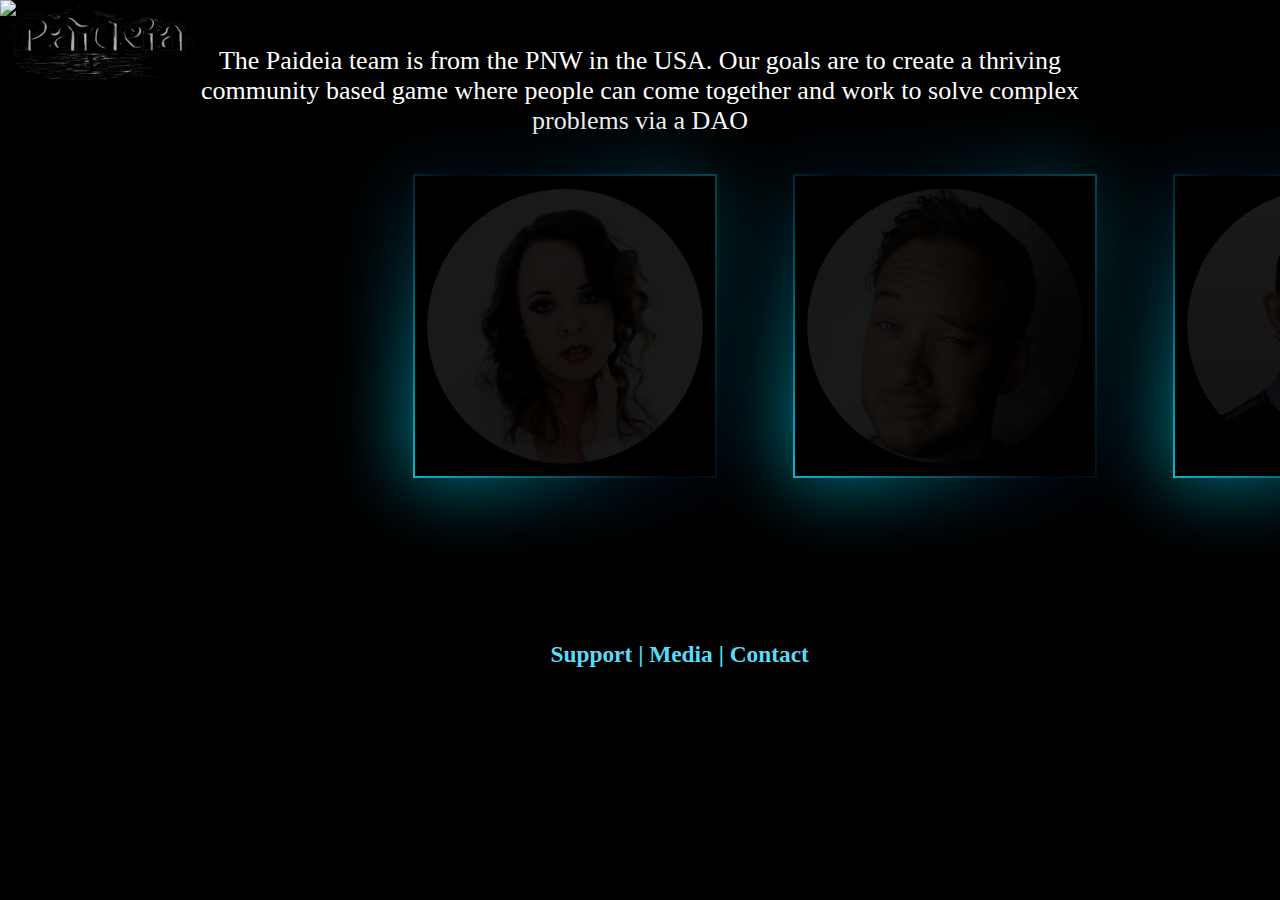
==== aboutus.html @ dff39d1f "about us section" ====
<!DOCTYPE html>
<html lang="en">
<head>
    <meta charset="UTF-8">
    <meta http-equiv="X-UA-Compatible" content="IE=edge">
    <meta name="viewport" content="width=device-width, maximum-scale=1.0, user-scalable=no">
    <title>Paideia</title>
    <link rel="stylesheet" href="aboutus.css">
    <link rel="stylesheet" href="https://cdn.jsdelivr.net/npm/swiper@8/swiper-bundle.min.css"/>
</head>
<body class="body">


<img src="images/menu.png" class="menu-icon" onclick="togglemenu ()">



    <!-- Main Page --> 
    <div class="mainpage">

      

      <div class="navbarContainer">

        <div class="logoContainer">
          <img src="images/Paideia Logo.png" class="logo">
        </div>

        <div class="navbarSpacer"></div>

        <ul id="menuList" class="nav-links">
          <li class="nav-item"><a href="C:\Users\Autumn Sexy Wifey\Desktop\Learnin codin (yee haw)\Paideia\Mint.html">Mint</a></li>
          <li class="nav-item"><a href="C:\Users\Autumn Sexy Wifey\Desktop\Learnin codin (yee haw)\Paideia\demo.html">Demo</a></li>
          <li class="nav-item"><a href="C:\Users\Autumn Sexy Wifey\Desktop\Learnin codin (yee haw)\Paideia\aboutus.html">About</a></li>
          <li class="nav-item"><a href="C:\Users\Autumn Sexy Wifey\Desktop\Learnin codin (yee haw)\Paideia\community.html">Community</a></li>
        </ul>
        
        
        <!-- 
      
          <div id="menuList">
              <a href="#"><img src="images/icons8-discord-35.png" class="discord"></a>
              <a href="#"><img src="images/icons8-twitter-35.png" class="twitter"></a>
              <a href="#"><img src="images/icons8-notion-35.png"  class="notion"></a> 
          </div>
      
        </nav> -->
      </div>

      
      <img src="images/banner.png" class="first">

    </div>


<div class="sentence"><p>The Paideia team is from the PNW in the USA. Our goals are to create a thriving community based game
  where people can come together and work to solve complex problems via a DAO </p> </div>




<!-- Team members -->
<div class="team">
  
    <div class="box">
      <div class="imgbox"> 
        <a href="https://twitter.com/Crypto_Cherie"><img src="images/Cheri_Photo_Color.png"></a>
      </div>
        <div class="content">
          <h2>Autumn Williams (CryptoCherie)<br><span>Front End Developer <br> & Community Manager</span></h2>
          </div>
            </div>
    
            <div class="box">
              <div class="imgbox"> 
                <a href="https://twitter.com/Josh_Burleson"><img src="images/Josh_Photo.png"></a>
              </div>
                <div class="content">
                  <h2>Josh Burleson <br> (FUDBear)<br><span>Lead Developer <br> & Artist</span></h2>
                  </div>
                    </div>
    
                    <div class="box">
                      <div class="imgbox"> 
                        <a href="https://twitter.com/JonnyRingo711"><img src="images/Ringo_Photo.png"></a>
                      </div>
                        <div class="content">
                          <h2>Jon Williams <br> (Jonny Ringo)<br><span>Marketing</span></h2>
                          </div>
                            </div>
    
                          </div>

                          <div class="Spacer"></div>

                          <div class="support">
                            <h3>Support | Media | Contact</h3>
                          </div>

</body>
---- aboutus.css ----
*{
    margin: 0;
    padding: 0;
    box-sizing: border-box;
    background-color: black;
}

/* Nav */
nav{
    background-color: transparent;
}

.navbarContainer{
    position: absolute;
    top:0; right:0; bottom:0; left:0;
    width: auto;
    max-height: fit-content;
    background-color: transparent;
   /* border: 1px solid purple; */
    display: flex;
}

/* https://freshman.tech/flexbox-navbar/ */
.navbar {
    display: flex;
    justify-content: space-between;
    align-items: center;
}

.nav-links {
display: flex;
background-color: transparent;

}

ul li{
    display: inline-block;
    list-style: none;
    background-color: transparent;
}

ul li a{
    text-decoration: none;
    color: black;
    font-size: 26px;
    margin: 0 40px;
    background-color: transparent;
}

.logoContainer
{
    display: flex;
    flex: 0.2;
    background-color: transparent;
    min-width: 15%;
  
}

.logo{
    margin-left: 2%;
    margin-top: -30%;
    max-width:100%;
    height:auto;
    max-height: fit-content;
    background-color: transparent;
    

}

.navbarSpacer
{
    flex: 0.27;
    background-color: transparent;
    
}

.menuContainer{
    flex: 0.3;
    width: 100px;
    margin: 10px;
    /* justify-content: right; */
    background-color: transparent;
    /* border: 1px solid grey; */
}

.menu{
    background-color: transparent;
}

.menu-icon{
    width: 25px;
    cursor: pointer; 
    display: none;
       
}

.navItem{
    background-color: transparent;
}

nav ul li{
    display: block;
    list-style: none;
    margin-inline: 2px;
   
    /* float: right; */
    /* padding-right: 5%; */
}

nav ul li a{
    display: flex;
    text-decoration: none;
    color: white;
    font-weight: 100;
    font-size: 22px;
    /* border: 1px solid rebeccapurple;*/

}

nav ul li a:hover{
    color: #59DAF6;
}


.first{
    max-width:100%;
    height:auto;
}

/* Team Members */

.team{
    opacity: 0.99; 
    display: flex;
    
   }
   
   .box{
       position: relative;
       width: 300px;
       height: 300px;
       display: flex;
       justify-content: center;
       align-items: center;
       margin: 40px;
       transition: 0.5s;
       float: left;
       left: 375px;
      
       
       
   }
   
   .box:hover{
    height: 400px;
    
   }
   
   .box .imgbox{
       position: absolute;
       top: 0;
       left: 0;
       width: 100%;
       height: 100%;
       padding: 10px;
       box-sizing: border-box;
       
   }
   
   .box .imgbox img{
       max-width: 100%;
       opacity: 0.1;
       transition: 0.5s;
       
   }
   
   .box:hover .imgbox img{
       opacity: 1;
      
   }
   
   .box:before{
       content: '';
       position: absolute;
       top: -2px;
       left: -2px;
       right: -2px;
       bottom: -2px;
       background-color: #fff;
       z-index: -1;
      
   }
   
   .box:after{
       content: '';
       position: absolute;
       top: -2px;
       left: -2px;
       right: -2px;
       bottom: -2px;
       background-color: #fff;
       z-index: -2;
       filter: blur(40px);
       
   }
   
   .box:before,
   .box:after
   {
       background: linear-gradient(235deg,#004750,#010615,#00bcd4);
       
   
   }
   
   .box .content{
       position: absolute;
       bottom: 0;
       left: 10px;
       right: 10px;
       bottom: 10px;
       height: 90px;
       background: rgba(0,0,0,0.4);
       display: flex;
       justify-content: center;
       align-items: center;
       text-align: center;
       opacity: 0;
       transition: 0.5s; 
       
   }
   
   .box:hover .content
   {
       opacity: 1;
       
   }
   
   .box .content h2{
       font-size: 20px;
       color: #fff;
       font-weight: 500;
       line-height: 20px;
       letter-spacing: 1px;
      
   }
   
   .box .content h2 span{
       font-size: 14px;
       color: #fff;
       font-weight: 200;
       letter-spacing: 2px;
         
   }


   .sentence{
    color: white;
    font-size: 26px;
    display: flex;
    margin-left: 15%;
    margin-right: 15%;
    margin-top: 2%;
    text-align: center;
   }

   .Spacer
   {
    height: 100px;
       flex: 0.5;
       background-color: transparent;
   }

.support{
    color: #59DAF6;
    font-size: 20px;
    display: flex;
    text-align: center;
    margin-left: 43%;
    margin-right: 15%;
    margin-top: 2%;

}
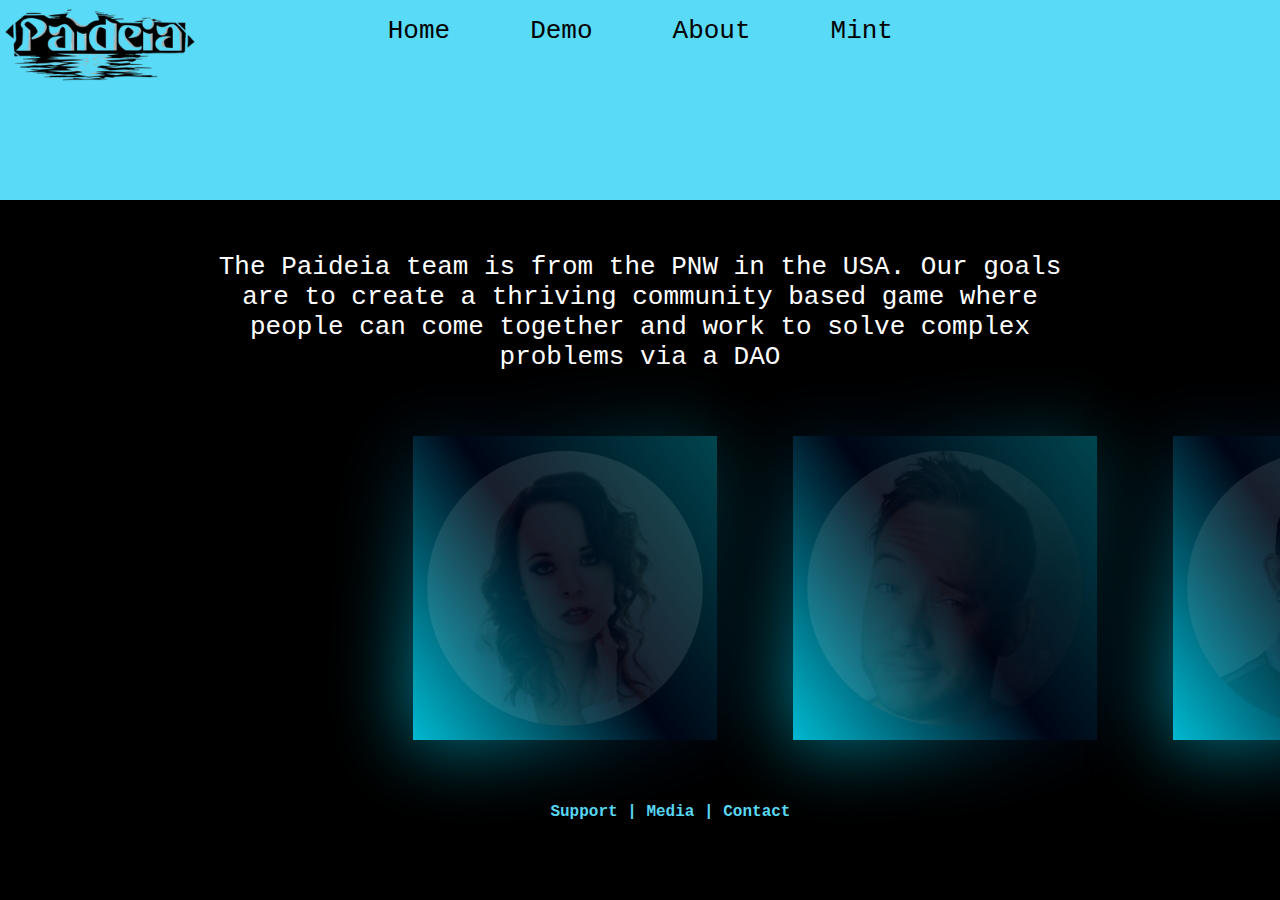
==== commit d52e1d8c: "about us" ====
--- a/aboutus.html
+++ b/aboutus.html
@@ -5,7 +5,7 @@
     <meta http-equiv="X-UA-Compatible" content="IE=edge">
     <meta name="viewport" content="width=device-width, maximum-scale=1.0, user-scalable=no">
     <title>Paideia</title>
-    <link rel="stylesheet" href="aboutus.css">
+    <link rel="stylesheet" href="style.css">
     <link rel="stylesheet" href="https://cdn.jsdelivr.net/npm/swiper@8/swiper-bundle.min.css"/>
 </head>
 <body class="body">
@@ -29,10 +29,10 @@
         <div class="navbarSpacer"></div>
 
         <ul id="menuList" class="nav-links">
-          <li class="nav-item"><a href="C:\Users\Autumn Sexy Wifey\Desktop\Learnin codin (yee haw)\Paideia\Mint.html">Mint</a></li>
+        <li class="nav-item"><a href="C:\Users\Autumn Sexy Wifey\Desktop\Learnin codin (yee haw)\Paideia\index.html">Home</a></li>
           <li class="nav-item"><a href="C:\Users\Autumn Sexy Wifey\Desktop\Learnin codin (yee haw)\Paideia\demo.html">Demo</a></li>
           <li class="nav-item"><a href="C:\Users\Autumn Sexy Wifey\Desktop\Learnin codin (yee haw)\Paideia\aboutus.html">About</a></li>
-          <li class="nav-item"><a href="C:\Users\Autumn Sexy Wifey\Desktop\Learnin codin (yee haw)\Paideia\community.html">Community</a></li>
+          <li class="nav-item"><a href="C:\Users\Autumn Sexy Wifey\Desktop\Learnin codin (yee haw)\Paideia\Mint.html">Mint</a></li>
         </ul>
         
         
@@ -47,10 +47,9 @@
         </nav> -->
       </div>
 
-      
-      <img src="images/banner.png" class="first">
+    </div>
 
-    </div>
+    <div class="spacebetween"></div>
 
 
 <div class="sentence"><p>The Paideia team is from the PNW in the USA. Our goals are to create a thriving community based game
--- a/style.css
+++ b/style.css
@@ -0,0 +1,615 @@
+/* Body */
+.body{
+    padding: 0;
+    margin: 0;
+    justify-content: center;
+    background-color: black;
+    font-family: 'Space Mono', monospace;
+}
+
+/* Nav */
+nav{
+    background-color: transparent;
+}
+
+.navbarContainer{
+    position: absolute;
+    top:0; right:0; bottom:0; left:0;
+    width: auto;
+    max-height: fit-content;
+    background-color: transparent;
+   /* border: 1px solid purple; */
+    display: flex;
+}
+
+/* https://freshman.tech/flexbox-navbar/ */
+.navbar {
+    display: flex;
+    justify-content: space-between;
+    align-items: center;
+}
+
+.nav-links {
+display: flex;
+
+}
+
+ul li{
+    display: inline-block;
+    list-style: none;
+}
+
+ul li a{
+    text-decoration: none;
+    color: black;
+    font-size: 26px;
+    margin: 0 40px;
+    
+}
+
+.logoContainer
+{
+    display: flex;
+    flex: 0.2;
+    background-color: transparent;
+    min-width: 15%;
+  
+}
+
+.logo{
+    margin-left: 2%;
+    margin-top: -30%;
+    max-width:100%;
+    height:auto;
+    max-height: fit-content;
+    background-color: transparent;
+    
+
+}
+
+.navbarSpacer
+{
+    flex: 0.27;
+    background-color: transparent;
+    
+}
+
+.menuContainer{
+    flex: 0.3;
+    width: 100px;
+    margin: 10px;
+    /* justify-content: right; */
+    background-color: transparent;
+    /* border: 1px solid grey; */
+}
+
+.menu{
+    background-color: transparent;
+}
+
+.menu-icon{
+    width: 25px;
+    cursor: pointer; 
+    display: none;
+       
+}
+
+.navItem{
+    background-color: transparent;
+}
+
+nav ul li{
+    display: block;
+    list-style: none;
+    margin-inline: 2px;
+   
+    /* float: right; */
+    /* padding-right: 5%; */
+}
+
+nav ul li a{
+    display: flex;
+    text-decoration: none;
+    color: white;
+    font-weight: 100;
+    font-size: 22px;
+    /* border: 1px solid rebeccapurple;*/
+
+}
+
+nav ul li a:hover{
+    color: #59DAF6;
+}
+
+
+/* Nav Socials */
+
+.discord{
+    padding: 0 15px;
+    background-color: transparent;
+   
+}
+.twitter{
+    padding: 0 15px;
+    background-color: transparent;
+    
+}
+.notion{
+    padding: 0 15px;
+    background-color: transparent;
+   
+}
+
+/* main page */
+.heroImage{
+    width:auto;
+    
+}
+
+.mainpage{
+    flex-direction: column;
+    overflow: hidden;
+    display: flex;
+    justify-content: center;
+
+}
+
+.first{
+    max-width:100%;
+    height:auto;
+}
+
+/* Main */
+
+/* sections imgs */
+.section1{
+    display: flex;
+    margin-top: 10%;
+}
+
+.section2temp{
+    display: flex;
+    margin-top: 10%;
+}
+
+.section3{
+    display: flex;
+    margin-top: 10%;
+}
+
+.section4{
+    display: flex;
+    margin-top: 10%;
+}
+
+.flex-child {
+    flex: 1;
+ 
+}
+
+
+.sectionRVideo{
+    float: left;
+    max-width:100%;
+    height:auto;
+}
+
+.sectionLVideo{
+    float: right;
+    max-width:100%;
+    height:auto;
+}
+
+/* sections texts */
+
+.sectionTitle{
+    
+    margin-left: 20%;
+    margin-right: 20%;
+    margin-top: 0%;
+    font-size: large;
+    font-size: 32px;
+    color: whitesmoke;
+    background: -webkit-linear-gradient( rgb(89, 218, 246), rgb(59, 118, 196));
+    -webkit-background-clip: text;
+    -webkit-text-fill-color: transparent;
+    
+}
+
+.sectionBaseText{
+    display: flex;
+    margin-left: 20%;
+    margin-right: 20%;
+    margin-top: 2%;
+    text-size-adjust: 20px;
+    color: white;
+    
+}
+
+
+
+
+/* Img Slider
+
+.slidecontainer{
+    display: flex;
+    border: 1px solid yellow;
+    
+    
+}
+
+.swiper{
+    position: absolute;
+    display: flex;
+    top: -250px;
+    margin: 30px 0;
+    width: 275px;
+    border: 1px solid yellow;
+
+}
+
+.swiper-slide img{
+    display: flex;
+    margin: 30px 0;
+    max-width:100%;
+    height:auto;
+    max-height: fit-content;
+    background-color: transparent;
+    border: 1px solid grey;
+}
+
+*/
+
+.moss{
+    display: flex;
+    margin-left: 25%;
+    margin-right: 20%;
+    margin-top: -10%;
+    max-width:50%;
+    height:auto;
+}
+
+/* Newsletter */
+
+.DAO{
+    display: flex;
+}
+
+.Paragraph{
+    color: #59DAF6;
+    font-size: 24px;
+    margin-left: 18%;
+    margin-right: 15%;
+    margin-top: 8%;
+}
+
+.bottomlogo{
+    display: flex;
+    margin-left: 25%;
+    margin-right: 20%;
+    margin-top: 0%;
+    max-width:50%;
+    height:auto;
+   
+}
+
+
+
+
+.bottomlinks{
+    display: flex;
+    
+}
+
+
+.bottomimg{
+    margin-left: 22%;
+    margin-right: 0%;
+    margin-top: 2%;
+    width: 100%;
+    display: flex;
+   
+    
+}
+
+.bottomimg img{
+    max-width: 100px;
+    height: 100px;
+    display: flex;
+}
+
+h3{
+    display: flex;
+    margin-left: 43%;
+    margin-right: 25%;
+    margin-top: 2%;
+    color: #59DAF6;
+    font-size: 16px;
+    
+}
+
+
+
+
+
+
+
+
+
+
+/* ABOUT US PAGE */
+
+
+
+/* Team Members */
+
+.spacebetween{
+    border: 100px solid #59DAF6;
+}
+
+
+
+.team{
+    opacity: 0.99; 
+    display: flex;
+    
+   }
+   
+   .box{
+       position: relative;
+       width: 300px;
+       height: 300px;
+       display: flex;
+       justify-content: center;
+       align-items: center;
+       margin: 40px;
+       transition: 0.5s;
+       float: left;
+       left: 375px;
+      
+       
+       
+   }
+   
+   .box:hover{
+    height: 400px;
+    
+   }
+   
+   .box .imgbox{
+       position: absolute;
+       top: 0;
+       left: 0;
+       width: 100%;
+       height: 100%;
+       padding: 10px;
+       box-sizing: border-box;
+       
+   }
+   
+   .box .imgbox img{
+       max-width: 100%;
+       opacity: 0.1;
+       transition: 0.5s;
+       
+   }
+   
+   .box:hover .imgbox img{
+       opacity: 1;
+      
+   }
+   
+   .box:before{
+       content: '';
+       position: absolute;
+       top: -2px;
+       left: -2px;
+       right: -2px;
+       bottom: -2px;
+       background-color: #fff;
+       z-index: -1;
+      
+   }
+   
+   .box:after{
+       content: '';
+       position: absolute;
+       top: -2px;
+       left: -2px;
+       right: -2px;
+       bottom: -2px;
+       background-color: #fff;
+       z-index: -2;
+       filter: blur(40px);
+       
+   }
+   
+   .box:before,
+   .box:after
+   {
+       background: linear-gradient(235deg,#004750,#010615,#00bcd4);
+       
+   
+   }
+   
+   .box .content{
+       position: absolute;
+       bottom: 0;
+       left: 10px;
+       right: 10px;
+       bottom: 10px;
+       height: 90px;
+       background: rgba(0,0,0,0.4);
+       display: flex;
+       justify-content: center;
+       align-items: center;
+       text-align: center;
+       opacity: 0;
+       transition: 0.5s; 
+       
+   }
+   
+   .box:hover .content
+   {
+       opacity: 1;
+       
+   }
+   
+   .box .content h2{
+       font-size: 20px;
+       color: #fff;
+       font-weight: 500;
+       line-height: 20px;
+       letter-spacing: 1px;
+      
+   }
+   
+   .box .content h2 span{
+       font-size: 14px;
+       color: #fff;
+       font-weight: 200;
+       letter-spacing: 2px;
+         
+   }
+
+
+   .sentence{
+    color: white;
+    font-size: 26px;
+    display: flex;
+    margin-left: 15%;
+    margin-right: 15%;
+    margin-top: 2%;
+    text-align: center;
+   }
+
+
+
+
+@media only screen and (max-device-width: 800px) {
+
+    .logo{
+    margin-left: 2%;
+    margin-top: -30%;
+    max-width:100%;
+    height:auto;
+    max-height: fit-content;
+    background-color: transparent;
+    }
+
+    nav{
+        background-color: transparent;
+    }
+    
+    .navbarContainer{
+        background-color: transparent;
+      
+    }
+    
+    
+    .nav-links{
+        width: 100%;
+        background: linear-gradient(#c1a1e6, #64107e);
+        position: absolute;
+        top: 85px;
+        right: 0;
+        z-index: 2;
+    }
+
+    .nav-links ul li{
+        display: block;
+        margin-top: 10px;
+        margin-bottom: 10px;
+    }
+
+    .nav-links ul li a{
+        color: #fff;
+    }
+
+
+
+    .menu-icon{
+        width: auto;
+        display: block;
+        margin-left: 85%;
+        
+    }
+    #menuList{
+        overflow: hidden;
+        transition: 0.7s;
+    }
+    
+ .sectionTitle{
+    font-size: 18px;
+    margin-top: 30%;
+    margin-right: 0%;
+    margin-left: 5%;
+}
+
+
+ 
+.sectionBaseText{
+   font-size: 12px;
+   margin-bottom: 100%;
+   margin-right: 0%;
+   margin-left: 5%;
+   margin-top: 5%;
+}
+
+.sectionRVideo{
+   max-width:100%;
+   height:auto;
+   margin-top: 30%;
+}
+
+.sectionLVideo{
+    max-width:100%;
+    height:auto;
+    margin-top: 30%;
+ }
+
+
+ .section1{
+    display: flex;
+  
+}
+
+.section2temp{
+    display: flex;
+    margin-top: -20%;
+}
+
+.section3{
+    display: flex;
+    margin-top: -20%;
+}
+
+.section4{
+    display: flex;
+    margin-top: -20%;
+}
+
+.moss{
+    display: flex;
+    margin-top: -30%;
+}
+
+.Paragraph{
+    display: flex;
+    font-size: 12px;
+}
+
+.bottomimg img{
+    display: none;
+}
+
+h3{
+    display: flex;
+    margin-left: 25%;
+    margin-right: 20%;
+    margin-top: 2%;
+    color: #59DAF6;
+    font-size: 12px; 
+}
+
+}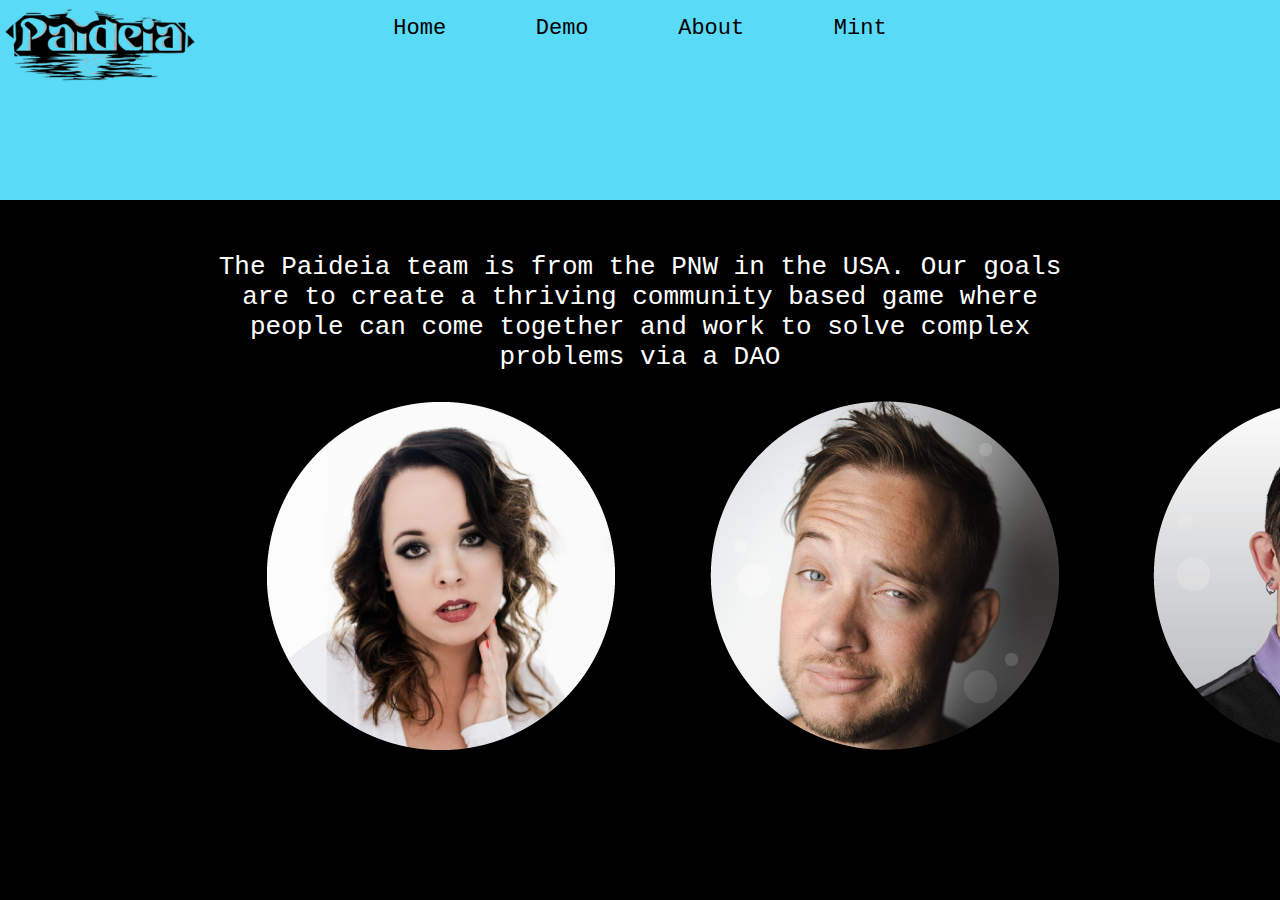
==== commit 346f56e7: "mobile" ====
--- a/aboutus.html
+++ b/aboutus.html
@@ -61,39 +61,33 @@
 <!-- Team members -->
 <div class="team">
   
-    <div class="box">
-      <div class="imgbox"> 
+  <div class="imgbox"> 
         <a href="https://twitter.com/Crypto_Cherie"><img src="images/Cheri_Photo_Color.png"></a>
       </div>
         <div class="content">
           <h2>Autumn Williams (CryptoCherie)<br><span>Front End Developer <br> & Community Manager</span></h2>
           </div>
-            </div>
-    
-            <div class="box">
-              <div class="imgbox"> 
+           
+                <div class="imgbox"> 
                 <a href="https://twitter.com/Josh_Burleson"><img src="images/Josh_Photo.png"></a>
               </div>
                 <div class="content">
                   <h2>Josh Burleson <br> (FUDBear)<br><span>Lead Developer <br> & Artist</span></h2>
                   </div>
-                    </div>
+                    
     
-                    <div class="box">
+                   
                       <div class="imgbox"> 
                         <a href="https://twitter.com/JonnyRingo711"><img src="images/Ringo_Photo.png"></a>
                       </div>
                         <div class="content">
                           <h2>Jon Williams <br> (Jonny Ringo)<br><span>Marketing</span></h2>
                           </div>
-                            </div>
+                            
     
                           </div>
 
                           <div class="Spacer"></div>
 
-                          <div class="support">
-                            <h3>Support | Media | Contact</h3>
-                          </div>
-
+                        
 </body>--- a/style.css
+++ b/style.css
@@ -29,14 +29,11 @@
     align-items: center;
 }
 
-.nav-links {
-display: flex;
-
-}
 
 ul li{
     display: inline-block;
     list-style: none;
+   
 }
 
 ul li a{
@@ -45,6 +42,7 @@
     font-size: 26px;
     margin: 0 40px;
     
+    
 }
 
 .logoContainer
@@ -53,6 +51,7 @@
     flex: 0.2;
     background-color: transparent;
     min-width: 15%;
+   
   
 }
 
@@ -71,17 +70,9 @@
 {
     flex: 0.27;
     background-color: transparent;
-    
-}
-
-.menuContainer{
-    flex: 0.3;
-    width: 100px;
-    margin: 10px;
-    /* justify-content: right; */
-    background-color: transparent;
-    /* border: 1px solid grey; */
-}
+   
+}
+
 
 .menu{
     background-color: transparent;
@@ -91,34 +82,23 @@
     width: 25px;
     cursor: pointer; 
     display: none;
-       
-}
-
-.navItem{
-    background-color: transparent;
-}
-
-nav ul li{
-    display: block;
-    list-style: none;
-    margin-inline: 2px;
-   
-    /* float: right; */
-    /* padding-right: 5%; */
-}
-
-nav ul li a{
+      
+}
+
+.nav li{
+    width: 125px;
+}
+
+ul li a{
     display: flex;
     text-decoration: none;
+    color: black;
+    font-size: 22px;
+ 
+}
+
+ul li a:hover{
     color: white;
-    font-weight: 100;
-    font-size: 22px;
-    /* border: 1px solid rebeccapurple;*/
-
-}
-
-nav ul li a:hover{
-    color: #59DAF6;
 }
 
 
@@ -137,6 +117,20 @@
 .notion{
     padding: 0 15px;
     background-color: transparent;
+   
+}
+
+.connect{
+   background-color: #696969; 
+   border: none;
+   border-radius: 15%;
+   color: #59DAF6;
+   padding: 15px 32px;
+   text-align: center;
+   text-decoration: none;
+   display: flex;
+   font-size: 16px;
+  
    
 }
 
@@ -346,133 +340,6 @@
 .spacebetween{
     border: 100px solid #59DAF6;
 }
-
-
-
-.team{
-    opacity: 0.99; 
-    display: flex;
-    
-   }
-   
-   .box{
-       position: relative;
-       width: 300px;
-       height: 300px;
-       display: flex;
-       justify-content: center;
-       align-items: center;
-       margin: 40px;
-       transition: 0.5s;
-       float: left;
-       left: 375px;
-      
-       
-       
-   }
-   
-   .box:hover{
-    height: 400px;
-    
-   }
-   
-   .box .imgbox{
-       position: absolute;
-       top: 0;
-       left: 0;
-       width: 100%;
-       height: 100%;
-       padding: 10px;
-       box-sizing: border-box;
-       
-   }
-   
-   .box .imgbox img{
-       max-width: 100%;
-       opacity: 0.1;
-       transition: 0.5s;
-       
-   }
-   
-   .box:hover .imgbox img{
-       opacity: 1;
-      
-   }
-   
-   .box:before{
-       content: '';
-       position: absolute;
-       top: -2px;
-       left: -2px;
-       right: -2px;
-       bottom: -2px;
-       background-color: #fff;
-       z-index: -1;
-      
-   }
-   
-   .box:after{
-       content: '';
-       position: absolute;
-       top: -2px;
-       left: -2px;
-       right: -2px;
-       bottom: -2px;
-       background-color: #fff;
-       z-index: -2;
-       filter: blur(40px);
-       
-   }
-   
-   .box:before,
-   .box:after
-   {
-       background: linear-gradient(235deg,#004750,#010615,#00bcd4);
-       
-   
-   }
-   
-   .box .content{
-       position: absolute;
-       bottom: 0;
-       left: 10px;
-       right: 10px;
-       bottom: 10px;
-       height: 90px;
-       background: rgba(0,0,0,0.4);
-       display: flex;
-       justify-content: center;
-       align-items: center;
-       text-align: center;
-       opacity: 0;
-       transition: 0.5s; 
-       
-   }
-   
-   .box:hover .content
-   {
-       opacity: 1;
-       
-   }
-   
-   .box .content h2{
-       font-size: 20px;
-       color: #fff;
-       font-weight: 500;
-       line-height: 20px;
-       letter-spacing: 1px;
-      
-   }
-   
-   .box .content h2 span{
-       font-size: 14px;
-       color: #fff;
-       font-weight: 200;
-       letter-spacing: 2px;
-         
-   }
-
-
    .sentence{
     color: white;
     font-size: 26px;
@@ -485,8 +352,32 @@
 
 
 
-
-@media only screen and (max-device-width: 800px) {
+.team{
+    display: flex;
+    opacity: 99%;
+}
+
+.imgbox{
+    position: relative;
+    display: inline-block;
+    margin-left: 5%;
+    margin-right: 2%;
+    left: 200px;
+
+}
+
+.content{
+    display: none;
+}
+
+
+
+
+
+   
+
+
+@media only screen and (max-device-width: 1023px) {
 
     .logo{
     margin-left: 2%;
@@ -497,48 +388,44 @@
     background-color: transparent;
     }
 
-    nav{
-        background-color: transparent;
-    }
-    
-    .navbarContainer{
-        background-color: transparent;
-      
-    }
-    
-    
-    .nav-links{
-        width: 100%;
-        background: linear-gradient(#c1a1e6, #64107e);
-        position: absolute;
-        top: 85px;
-        right: 0;
-        z-index: 2;
-    }
-
-    .nav-links ul li{
-        display: block;
-        margin-top: 10px;
-        margin-bottom: 10px;
-    }
-
-    .nav-links ul li a{
-        color: #fff;
-    }
-
-
-
+    .nav{
+        margin-right: 5%;
+    }
+
+    .nav li{
+        width: 50px;
+        
+        
+    }
+    
+    ul li a{
+        display: flex;
+        text-decoration: none;
+        color: black;
+        font-size: 16px;
+     
+    }
+
+   .connect{
+   background-color: #696969; 
+   border: none;
+   border-radius: 15%;
+   color: #59DAF6;
+   padding: 8px 16px;
+   text-align: center;
+   text-decoration: none;
+   display: flex;
+   font-size: 12px;
+  
+   
+}
+    
     .menu-icon{
-        width: auto;
-        display: block;
-        margin-left: 85%;
+       
+       display: none;
         
     }
-    #menuList{
-        overflow: hidden;
-        transition: 0.7s;
-    }
-    
+ 
  .sectionTitle{
     font-size: 18px;
     margin-top: 30%;
@@ -605,11 +492,149 @@
 
 h3{
     display: flex;
-    margin-left: 25%;
-    margin-right: 20%;
+    margin-left: 40%;
+    margin-right: 0%;
     margin-top: 2%;
     color: #59DAF6;
     font-size: 12px; 
 }
 
-}+
+}
+
+
+
+
+
+
+@media only screen and (max-device-width: 600px){
+    .logo{
+        margin-left: 2%;
+        margin-top: -30%;
+        max-width:100%;
+        height:auto;
+        max-height: fit-content;
+        background-color: transparent;
+        }
+    
+        .nav{
+            margin-right: 5%;
+        }
+    
+        .nav li{
+            width: 50px;
+            
+            
+        }
+        
+        ul li a{
+            display: flex;
+            text-decoration: none;
+            color: black;
+            font-size: 16px;
+         
+        }
+    
+       .connect{
+       display: flex;
+       padding: 8px 16px;
+        
+
+    }
+    
+    
+        .menu-icon{
+           
+            display: inline-block;
+      
+        }
+        #menuList{
+            overflow: hidden;
+            transition: 0.5s;
+            display: flex;
+            background-color: white;
+            opacity: 50%;
+            flex-direction: column-reverse;
+          
+           
+        }
+        
+     .sectionTitle{
+        font-size: 18px;
+        margin-top: 30%;
+        margin-right: 0%;
+        margin-left: 5%;
+    }
+    
+    
+     
+    .sectionBaseText{
+       font-size: 12px;
+       position: absolute;
+    }
+    
+    .sectionRVideo{
+        float: none;
+        max-width:75%;
+        height:auto;
+        position: relative;
+        left: 50px;
+    }
+    
+    .sectionLVideo{
+        float: none;
+        max-width:75%;
+        height:auto;
+        position: relative;
+        left: 50px;
+     }
+    
+    
+     .section1{
+        display: flex;
+        flex-direction: column;
+      
+    }
+    
+    .section2temp{
+        display: flex;
+        margin-top: -20%;
+        flex-direction: column;
+    }
+    
+    .section3{
+        display: flex;
+        margin-top: -20%;
+        flex-direction: column;
+    }
+    
+    .section4{
+        display: flex;
+        margin-top: -20%;
+        flex-direction: column;
+
+    }
+    
+    .moss{
+        display: flex;
+        margin-top: -30%;
+    }
+    
+    .Paragraph{
+        display: flex;
+        font-size: 12px;
+    }
+    
+    .bottomimg img{
+        display: none;
+    }
+    
+    h3{
+        display: flex;
+        margin-left: 25%;
+        margin-right: 20%;
+        margin-top: 2%;
+        color: #59DAF6;
+        font-size: 12px; 
+    }
+    
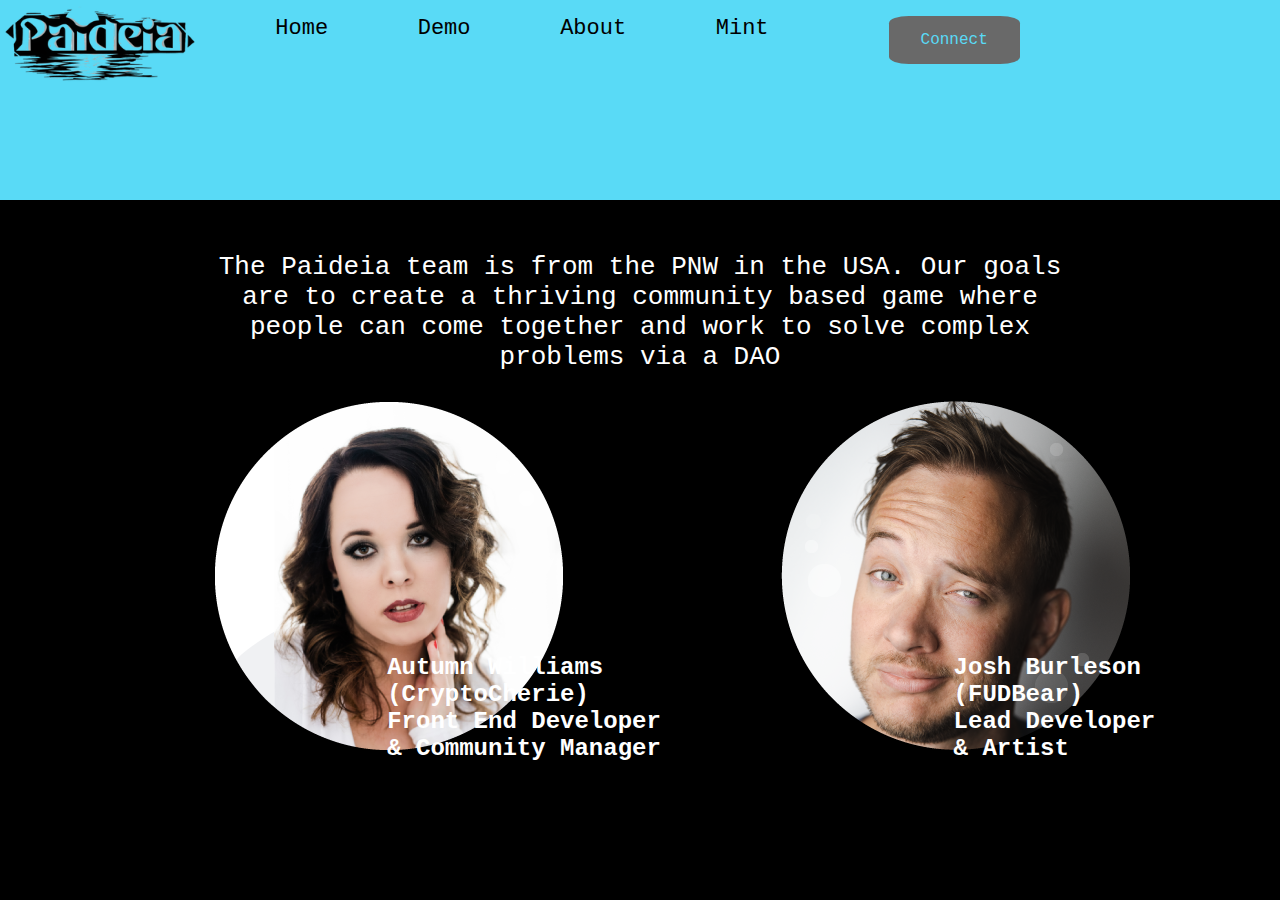
==== commit f35afb74: "about us" ====
--- a/aboutus.html
+++ b/aboutus.html
@@ -35,6 +35,9 @@
           <li class="nav-item"><a href="C:\Users\Autumn Sexy Wifey\Desktop\Learnin codin (yee haw)\Paideia\Mint.html">Mint</a></li>
         </ul>
         
+        <ul>
+          <li><a href="#" class="connect">Connect</a></li>
+        </ul>
         
         <!-- 
       
@@ -65,7 +68,7 @@
         <a href="https://twitter.com/Crypto_Cherie"><img src="images/Cheri_Photo_Color.png"></a>
       </div>
         <div class="content">
-          <h2>Autumn Williams (CryptoCherie)<br><span>Front End Developer <br> & Community Manager</span></h2>
+          <h2>Autumn Williams <br>(CryptoCherie)<br><span>Front End Developer <br> & Community Manager</span></h2>
           </div>
            
                 <div class="imgbox"> 
--- a/style.css
+++ b/style.css
@@ -348,28 +348,39 @@
     margin-right: 15%;
     margin-top: 2%;
     text-align: center;
+ 
    }
 
 
 
 .team{
-    display: flex;
-    opacity: 99%;
+    display: inline-flex;
 }
 
 .imgbox{
-    position: relative;
-    display: inline-block;
-    margin-left: 5%;
-    margin-right: 2%;
-    left: 200px;
-
+    display: flex;
+    flex-direction: column;
+    margin-left: 20%;
+    
 }
 
 .content{
-    display: none;
-}
-
+    
+    
+   
+}
+
+.content h2{
+    display: flex;
+    flex-direction: column;
+    margin-left: -14%;
+    margin-right: 5%;
+    margin-top: 20%;
+    position: absolute;
+    color: white;
+   
+
+}
 
 
 
@@ -559,59 +570,72 @@
            
         }
         
-     .sectionTitle{
-        font-size: 18px;
-        margin-top: 30%;
+
+    .sectionTitle{
+        margin-left: 0%;
         margin-right: 0%;
-        margin-left: 5%;
-    }
-    
-    
+        margin-top: 0%;
+        font-size: 16px;
+        border: 1px solid yellow;
+    }
      
     .sectionBaseText{
        font-size: 12px;
-       position: absolute;
-    }
-    
+       border: 1px solid yellow;
+      margin: 0%;
+    }
+    
+
     .sectionRVideo{
         float: none;
-        max-width:75%;
+        max-width:100%;
         height:auto;
-        position: relative;
-        left: 50px;
+        border: 1px solid yellow;
     }
     
     .sectionLVideo{
         float: none;
-        max-width:75%;
+        max-width:100%;
         height:auto;
-        position: relative;
-        left: 50px;
+        margin-top: 80%;
+        border: 1px solid yellow;
      }
     
+     .flex-child{
+        flex-direction: column;
+        border: 1px solid yellow;
+     }
     
      .section1{
-        display: flex;
+         display: flex;
+        margin-top: -20%;
         flex-direction: column;
-      
+        padding: 0px 15px;
+        border: 1px solid yellow;
     }
     
     .section2temp{
         display: flex;
-        margin-top: -20%;
+
         flex-direction: column;
+        padding: 0px 15px;
+        border: 1px solid yellow;
     }
     
     .section3{
         display: flex;
         margin-top: -20%;
         flex-direction: column;
+        padding: 0px 15px;
+        border: 1px solid yellow;
     }
     
     .section4{
         display: flex;
         margin-top: -20%;
         flex-direction: column;
+         padding: 0px 15px;
+        border: 1px solid yellow;
 
     }
     
@@ -637,4 +661,8 @@
         color: #59DAF6;
         font-size: 12px; 
     }
-    
+ 
+    .team{
+        display: none;
+    }
+}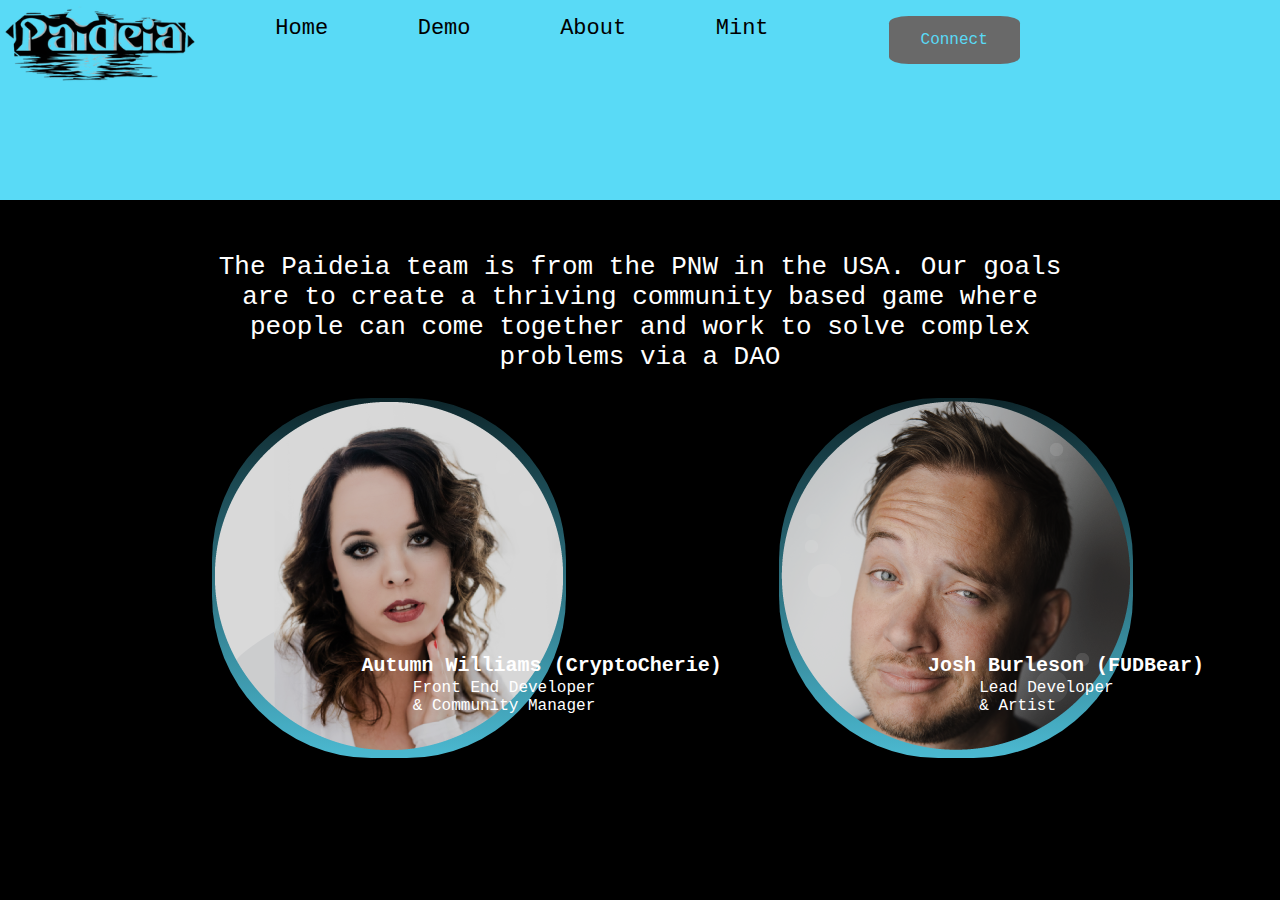
==== commit 9d3037c0: "about us update" ====
--- a/aboutus.html
+++ b/aboutus.html
@@ -68,14 +68,16 @@
         <a href="https://twitter.com/Crypto_Cherie"><img src="images/Cheri_Photo_Color.png"></a>
       </div>
         <div class="content">
-          <h2>Autumn Williams <br>(CryptoCherie)<br><span>Front End Developer <br> & Community Manager</span></h2>
+          <h2><small> Autumn Williams (CryptoCherie)</small></h2>
+            <p>Front End Developer <br> & Community Manager</p>
           </div>
            
                 <div class="imgbox"> 
                 <a href="https://twitter.com/Josh_Burleson"><img src="images/Josh_Photo.png"></a>
               </div>
                 <div class="content">
-                  <h2>Josh Burleson <br> (FUDBear)<br><span>Lead Developer <br> & Artist</span></h2>
+                  <h2><small>Josh Burleson (FUDBear)</small></h2>
+                  <p>Lead Developer <br> & Artist</p>
                   </div>
                     
     
@@ -84,7 +86,8 @@
                         <a href="https://twitter.com/JonnyRingo711"><img src="images/Ringo_Photo.png"></a>
                       </div>
                         <div class="content">
-                          <h2>Jon Williams <br> (Jonny Ringo)<br><span>Marketing</span></h2>
+                          <h2><small> Jon Williams (Jonny Ringo)</small></h2>
+                            <p>Marketing</p>
                           </div>
                             
     
--- a/style.css
+++ b/style.css
@@ -361,25 +361,38 @@
     display: flex;
     flex-direction: column;
     margin-left: 20%;
-    
-}
-
-.content{
-    
-    
-   
-}
+   background-image: linear-gradient(#102d33, #59DAF6);
+   border: none;
+   border-radius: 45%;
+   opacity: 85%;
+   
+}
+
+.imgbox:hover{
+    opacity: 100%;
+    
+}
+
 
 .content h2{
     display: flex;
     flex-direction: column;
-    margin-left: -14%;
+    margin-left: -16%;
     margin-right: 5%;
     margin-top: 20%;
     position: absolute;
     color: white;
-   
-
+    
+}
+
+.content p{
+    display: flex;
+    flex-direction: column;
+    margin-left: -12%;
+    margin-right: 5%;
+    margin-top: 22%;
+    position: absolute;
+    color: white; 
 }
 
 
@@ -665,4 +678,6 @@
     .team{
         display: none;
     }
+
+    
 }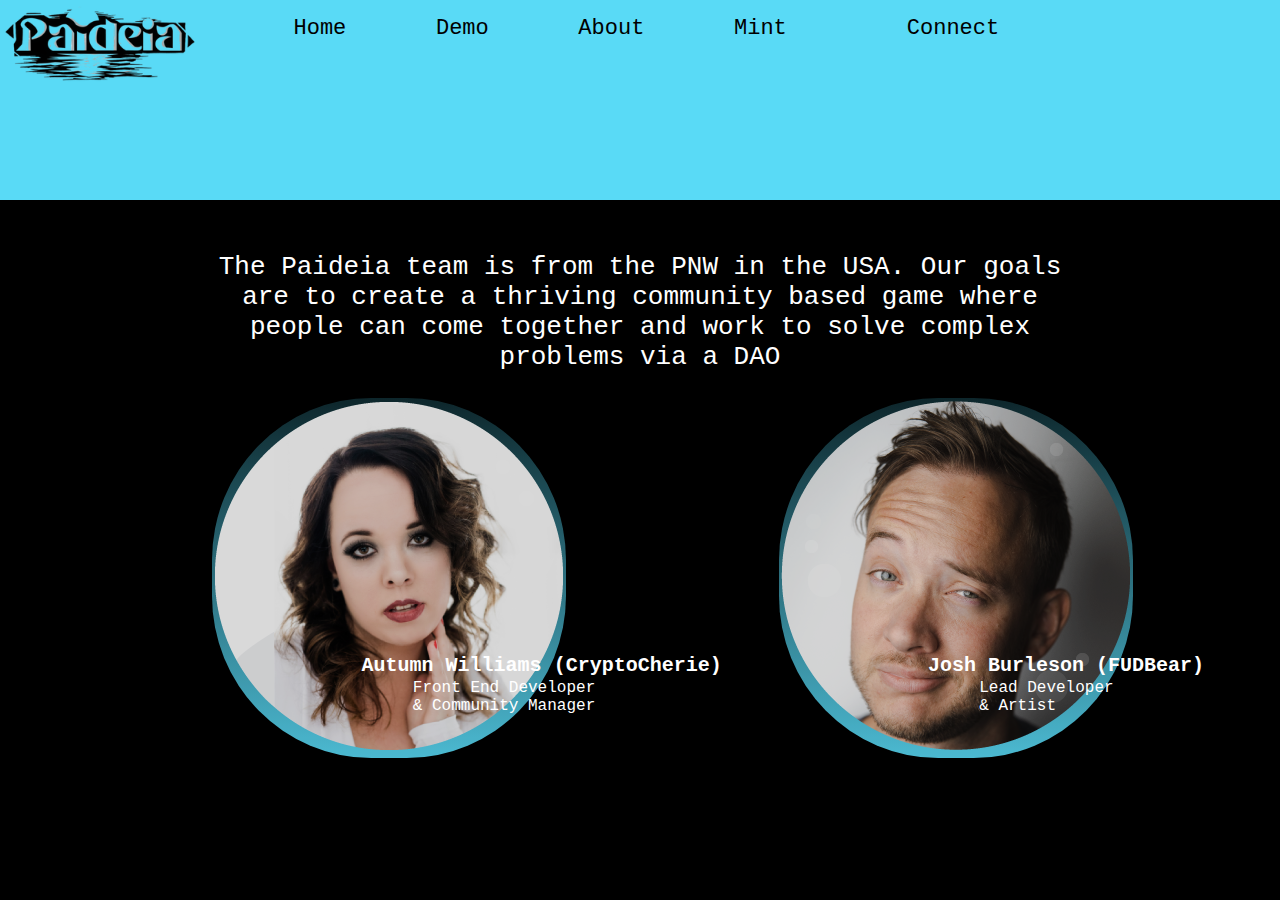
==== commit a7925e1e: "update" ====
--- a/aboutus.html
+++ b/aboutus.html
@@ -63,7 +63,6 @@
 
 <!-- Team members -->
 <div class="team">
-  
   <div class="imgbox"> 
         <a href="https://twitter.com/Crypto_Cherie"><img src="images/Cheri_Photo_Color.png"></a>
       </div>
@@ -89,11 +88,13 @@
                           <h2><small> Jon Williams (Jonny Ringo)</small></h2>
                             <p>Marketing</p>
                           </div>
-                            
+                        </div>
     
                           </div>
 
-                          <div class="Spacer"></div>
+                          <div class="Spacer">
+
+                          </div>
 
                         
 </body>--- a/style.css
+++ b/style.css
@@ -120,19 +120,17 @@
    
 }
 
-.connect{
-   background-color: #696969; 
-   border: none;
-   border-radius: 15%;
-   color: #59DAF6;
-   padding: 15px 32px;
-   text-align: center;
-   text-decoration: none;
-   display: flex;
-   font-size: 16px;
-  
-   
-}
+button {
+    border: solid 2px #444;
+    font-size:16px;
+    padding: 10px 25px 10px 25px;
+    background: gray;
+    font-weight: bold;
+    color: #fff;
+    box-shadow: inset 2px 2px 0 #fff, 0 8px 10px -4px rgba(0,0,0,0.4);
+    cursor: pointer;
+    transition: all 0.4s ease;
+  }
 
 /* main page */
 .heroImage{
@@ -254,73 +252,45 @@
 
 */
 
-.moss{
-    display: flex;
-    margin-left: 25%;
-    margin-right: 20%;
-    margin-top: -10%;
-    max-width:50%;
+.space{
+    display: flex;
+   padding: 35px 15px 35px 15px;
+    max-width:100%;
     height:auto;
 }
 
 /* Newsletter */
 
-.DAO{
-    display: flex;
-}
+
 
 .Paragraph{
     color: #59DAF6;
-    font-size: 24px;
-    margin-left: 18%;
-    margin-right: 15%;
-    margin-top: 8%;
+    font-size: 20px;
+    text-align: center;
 }
 
 .bottomlogo{
     display: flex;
-    margin-left: 25%;
-    margin-right: 20%;
-    margin-top: 0%;
-    max-width:50%;
-    height:auto;
-   
-}
-
-
-
-
-.bottomlinks{
-    display: flex;
-    
-}
-
-
-.bottomimg{
-    margin-left: 22%;
-    margin-right: 0%;
-    margin-top: 2%;
-    width: 100%;
-    display: flex;
-   
-    
-}
-
-.bottomimg img{
-    max-width: 100px;
-    height: 100px;
-    display: flex;
-}
-
-h3{
-    display: flex;
-    margin-left: 43%;
-    margin-right: 25%;
-    margin-top: 2%;
-    color: #59DAF6;
+    margin-left: 33%;
+    max-width:35%;
+    height:auto;
+   
+}
+
+
+
+
+
+.support{
+    text-align: center;
+    color: white;
     font-size: 16px;
-    
-}
+}
+
+.support a{
+    color: white;
+}
+
 
 
 
@@ -357,6 +327,8 @@
     display: inline-flex;
 }
 
+
+
 .imgbox{
     display: flex;
     flex-direction: column;
@@ -366,6 +338,7 @@
    border-radius: 45%;
    opacity: 85%;
    
+   
 }
 
 .imgbox:hover{
@@ -373,6 +346,9 @@
     
 }
 
+.content{
+
+}
 
 .content h2{
     display: flex;
@@ -500,28 +476,10 @@
     margin-top: -20%;
 }
 
-.moss{
-    display: flex;
-    margin-top: -30%;
-}
-
-.Paragraph{
-    display: flex;
-    font-size: 12px;
-}
-
 .bottomimg img{
     display: none;
 }
 
-h3{
-    display: flex;
-    margin-left: 40%;
-    margin-right: 0%;
-    margin-top: 2%;
-    color: #59DAF6;
-    font-size: 12px; 
-}
 
 
 }
@@ -652,32 +610,11 @@
 
     }
     
-    .moss{
-        display: flex;
-        margin-top: -30%;
-    }
-    
-    .Paragraph{
-        display: flex;
+    .DAO p{
         font-size: 12px;
     }
-    
-    .bottomimg img{
-        display: none;
-    }
-    
-    h3{
-        display: flex;
-        margin-left: 25%;
-        margin-right: 20%;
-        margin-top: 2%;
-        color: #59DAF6;
-        font-size: 12px; 
-    }
- 
-    .team{
-        display: none;
-    }
-
-    
+
+    .support a{
+        font-size: 12px;
+    }
 }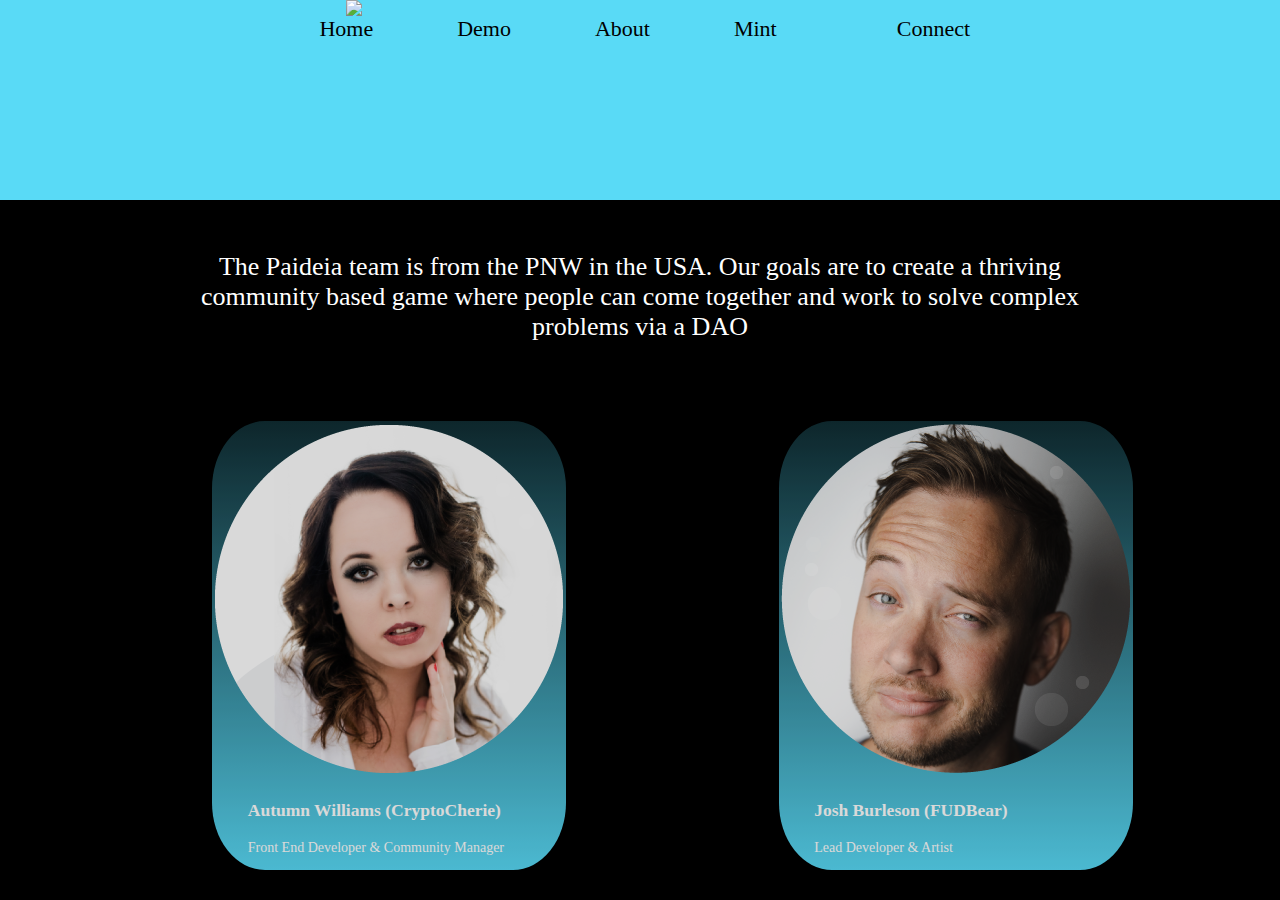
==== commit 1b58b42b: "update" ====
--- a/aboutus.html
+++ b/aboutus.html
@@ -63,38 +63,39 @@
 
 <!-- Team members -->
 <div class="team">
-  <div class="imgbox"> 
-        <a href="https://twitter.com/Crypto_Cherie"><img src="images/Cheri_Photo_Color.png"></a>
-      </div>
-        <div class="content">
-          <h2><small> Autumn Williams (CryptoCherie)</small></h2>
-            <p>Front End Developer <br> & Community Manager</p>
+
+      
+
+      
+       
+
+          <div class="imgbox"> 
+            <a href="https://twitter.com/Crypto_Cherie"><img src="images/Cheri_Photo_Color.png"></a>
+         
+            <div class="content">
+              <h2><small> Autumn Williams (CryptoCherie)</small></h2>
+              <p>Front End Developer & Community Manager</p>
+              </div>
           </div>
-           
+          
+
                 <div class="imgbox"> 
                 <a href="https://twitter.com/Josh_Burleson"><img src="images/Josh_Photo.png"></a>
-              </div>
                 <div class="content">
                   <h2><small>Josh Burleson (FUDBear)</small></h2>
-                  <p>Lead Developer <br> & Artist</p>
-                  </div>
-                    
-    
-                   
+                  <p>Lead Developer & Artist</p>
+                </div>
+              </div>
+        
+      
                       <div class="imgbox"> 
                         <a href="https://twitter.com/JonnyRingo711"><img src="images/Ringo_Photo.png"></a>
-                      </div>
                         <div class="content">
                           <h2><small> Jon Williams (Jonny Ringo)</small></h2>
-                            <p>Marketing</p>
-                          </div>
+                          <p>Marketing</p>
                         </div>
+                      </div>
     
-                          </div>
-
-                          <div class="Spacer">
-
-                          </div>
-
+                     </div>       
                         
 </body>--- a/style.css
+++ b/style.css
@@ -1,11 +1,18 @@
+@font-face {
+    font-family: 'Cinzel';
+    src: url(font/cinzel-variablefont_wght-demo.html);
+   }
+
+
 /* Body */
 .body{
     padding: 0;
     margin: 0;
     justify-content: center;
     background-color: black;
-    font-family: 'Space Mono', monospace;
-}
+    font-family: Cinzel;
+}
+
 
 /* Nav */
 nav{
@@ -56,14 +63,8 @@
 }
 
 .logo{
-    margin-left: 2%;
-    margin-top: -30%;
-    max-width:100%;
-    height:auto;
-    max-height: fit-content;
-    background-color: transparent;
-    
-
+margin-top:  0%;
+margin-left: 180%;
 }
 
 .navbarSpacer
@@ -101,6 +102,11 @@
     color: white;
 }
 
+#connect-button{
+    width: 75%;
+    height: 75%;
+    margin-left: 180%;
+}
 
 /* Nav Socials */
 
@@ -120,17 +126,7 @@
    
 }
 
-button {
-    border: solid 2px #444;
-    font-size:16px;
-    padding: 10px 25px 10px 25px;
-    background: gray;
-    font-weight: bold;
-    color: #fff;
-    box-shadow: inset 2px 2px 0 #fff, 0 8px 10px -4px rgba(0,0,0,0.4);
-    cursor: pointer;
-    transition: all 0.4s ease;
-  }
+
 
 /* main page */
 .heroImage{
@@ -176,7 +172,7 @@
 
 .flex-child {
     flex: 1;
- 
+      /* border: 1px solid yellow; */
 }
 
 
@@ -184,6 +180,7 @@
     float: left;
     max-width:100%;
     height:auto;
+    
 }
 
 .sectionLVideo{
@@ -205,7 +202,7 @@
     background: -webkit-linear-gradient( rgb(89, 218, 246), rgb(59, 118, 196));
     -webkit-background-clip: text;
     -webkit-text-fill-color: transparent;
-    
+     /* border: 1px solid yellow; */
 }
 
 .sectionBaseText{
@@ -215,13 +212,33 @@
     margin-top: 2%;
     text-size-adjust: 20px;
     color: white;
-    
-}
-
-
-
-
-/* Img Slider
+    /* border: 1px solid yellow; */
+}
+
+.deco1{
+    margin-left: 25%;
+    width: 500px;
+    height: 35px;
+    margin-top: 5%;
+}
+
+.deco2{
+width: 500px;
+height: 75px;
+margin-left: 25%;
+margin-top: 5%;
+
+}
+
+.deco3{
+    width: 500px;
+    height: 75px;
+    margin-left: 25%;
+    margin-top: 5%;
+}
+
+
+/* Img Slider 
 
 .slidecontainer{
     display: flex;
@@ -232,32 +249,31 @@
 
 .swiper{
     position: absolute;
-    display: flex;
-    top: -250px;
-    margin: 30px 0;
     width: 275px;
+    bottom: 300px;
     border: 1px solid yellow;
 
 }
 
 .swiper-slide img{
     display: flex;
-    margin: 30px 0;
     max-width:100%;
-    height:auto;
     max-height: fit-content;
     background-color: transparent;
-    border: 1px solid grey;
+    border: 1px solid yellow;
 }
 
 */
 
-.space{
-    display: flex;
-   padding: 35px 15px 35px 15px;
-    max-width:100%;
-    height:auto;
-}
+
+.decobottom{
+    width: 75%;
+    height: 50%;
+    margin-top: 5%;
+    margin-left: 10%;
+    margin-bottom: 5%;
+}
+
 
 /* Newsletter */
 
@@ -309,6 +325,7 @@
 
 .spacebetween{
     border: 100px solid #59DAF6;
+    
 }
    .sentence{
     color: white;
@@ -318,13 +335,15 @@
     margin-right: 15%;
     margin-top: 2%;
     text-align: center;
- 
+
    }
 
 
 
 .team{
     display: inline-flex;
+  
+   
 }
 
 
@@ -332,12 +351,12 @@
 .imgbox{
     display: flex;
     flex-direction: column;
-    margin-left: 20%;
+   margin-left: 20%;
+   margin-top: 5%;
    background-image: linear-gradient(#102d33, #59DAF6);
    border: none;
-   border-radius: 45%;
-   opacity: 85%;
-   
+   border-radius: 15%;
+   opacity: 85%; 
    
 }
 
@@ -347,34 +366,18 @@
 }
 
 .content{
-
-}
-
-.content h2{
-    display: flex;
-    flex-direction: column;
-    margin-left: -16%;
-    margin-right: 5%;
-    margin-top: 20%;
-    position: absolute;
     color: white;
-    
-}
-
-.content p{
-    display: flex;
-    flex-direction: column;
-    margin-left: -12%;
-    margin-right: 5%;
-    margin-top: 22%;
-    position: absolute;
-    color: white; 
-}
-
-
-
-
-   
+    font-size: 14px;
+    margin-left: 10%;  
+}
+
+
+
+
+
+
+
+/* TABLET */   
 
 
 @media only screen and (max-device-width: 1023px) {
@@ -406,18 +409,10 @@
      
     }
 
-   .connect{
-   background-color: #696969; 
-   border: none;
-   border-radius: 15%;
-   color: #59DAF6;
-   padding: 8px 16px;
-   text-align: center;
-   text-decoration: none;
-   display: flex;
-   font-size: 12px;
-  
-   
+
+
+button{
+   display: flex; 
 }
     
     .menu-icon{
@@ -480,16 +475,65 @@
     display: none;
 }
 
-
-
-}
-
-
-
-
-
+/* about us*/
+
+.team{
+    flex-direction: column;
+    margin-left: 15%;
+    align-items: center;
+    border: 1px solid yellow;
+    
+}
+
+.imgbox{
+    display: flex;
+    flex-direction: none;
+    margin-left: 0%;
+    margin-top: 25%;
+    border: 1px solid yellow;
+    
+  
+}
+
+.content{
+    margin: 0%;
+    flex-direction: column; 
+    border: 1px solid yellow;
+}
+
+.content h2{
+    
+    flex-direction: none;
+    margin-left: 0%;
+    margin-right: 25%;
+    margin-top: 2%;
+    position: none;
+    color: white;
+    border: 1px solid yellow;
+    
+}
+
+.content p{
+   
+    flex-direction: none;
+    margin-left: 0%;
+    margin-right: 0%;
+    margin-top: 5%;
+    position: none;
+    color: white; 
+    border: 1px solid yellow;
+}
+
+
+}
+
+
+
+
+/* MOBILE */
 
 @media only screen and (max-device-width: 600px){
+    
     .logo{
         margin-left: 2%;
         margin-top: -30%;
@@ -517,12 +561,11 @@
          
         }
     
-       .connect{
-       display: flex;
-       padding: 8px 16px;
-        
-
-    }
+        button{
+          display: none;  
+        }
+    
+
     
     
         .menu-icon{
@@ -541,74 +584,120 @@
            
         }
         
-
-    .sectionTitle{
-        margin-left: 0%;
-        margin-right: 0%;
-        margin-top: 0%;
-        font-size: 16px;
+     
+
+
+    
+        .section1 .flex-child{
         border: 1px solid yellow;
-    }
+        
+     }
      
-    .sectionBaseText{
-       font-size: 12px;
-       border: 1px solid yellow;
-      margin: 0%;
-    }
-    
-
-    .sectionRVideo{
-        float: none;
-        max-width:100%;
-        height:auto;
-        border: 1px solid yellow;
-    }
-    
-    .sectionLVideo{
-        float: none;
-        max-width:100%;
-        height:auto;
-        margin-top: 80%;
-        border: 1px solid yellow;
-     }
-    
-     .flex-child{
+    
+     .section1{
+         
         flex-direction: column;
         border: 1px solid yellow;
+        margin-top: -10%;
+    }
+
+    .section1 .sectionTitle{
+        margin-top: 15%;
+    }
+
+    .section1 .sectionBaseText{
+        margin: 0%;
+    }
+
+    .section1 .sectionRVideo{
+        float: none;
+        margin-top: 0%;
+        
+    }
+
+    
+    .section2temp .flex-child{
+        border: 1px solid yellow;
+        
      }
-    
-     .section1{
-         display: flex;
-        margin-top: -20%;
+     
+    
+     .section2temp{
+         
         flex-direction: column;
-        padding: 0px 15px;
         border: 1px solid yellow;
-    }
-    
-    .section2temp{
-        display: flex;
-
+        margin-top: -10%;
+    }
+
+    .section2temp .sectionTitle{
+        margin-top: -105%;
+    }
+
+    .section2temp .sectionBaseText{
+        margin: 0%;
+    }
+
+    .section2temp .sectionLVideo{
+       float: none;
+       margin-top: 45%;
+    }
+
+
+    .section1 .flex-child{
+        border: 1px solid yellow;
+        
+     }
+     
+    
+     .section3{
+         
         flex-direction: column;
-        padding: 0px 15px;
         border: 1px solid yellow;
-    }
-    
-    .section3{
-        display: flex;
-        margin-top: -20%;
+        margin-top: -10%;
+    }
+
+    .section3 .sectionTitle{
+        margin-top: 15%;
+    }
+
+    .section3 .sectionBaseText{
+        margin: 0%;
+    }
+
+    .section3 .sectionRVideo{
+        margin-top: 0%;
+        float: none;  
+    }
+
+    
+
+    .section4 .flex-child{
+        border: 1px solid yellow;
+        
+     }
+     
+    
+     .section4{
+         
         flex-direction: column;
-        padding: 0px 15px;
         border: 1px solid yellow;
-    }
-    
-    .section4{
-        display: flex;
-        margin-top: -20%;
-        flex-direction: column;
-         padding: 0px 15px;
-        border: 1px solid yellow;
-
-    }
+        margin-top: -10%;
+    }
+
+    .section4 .sectionTitle{
+        margin-top: -120%;
+    }
+
+    .section4 .sectionBaseText{
+        margin: 0%;
+    }
+
+    .section4 .sectionLVideo{
+        margin-bottom:15%;
+       float: none;
+        
+    }
+
     
     .DAO p{
         font-size: 12px;
